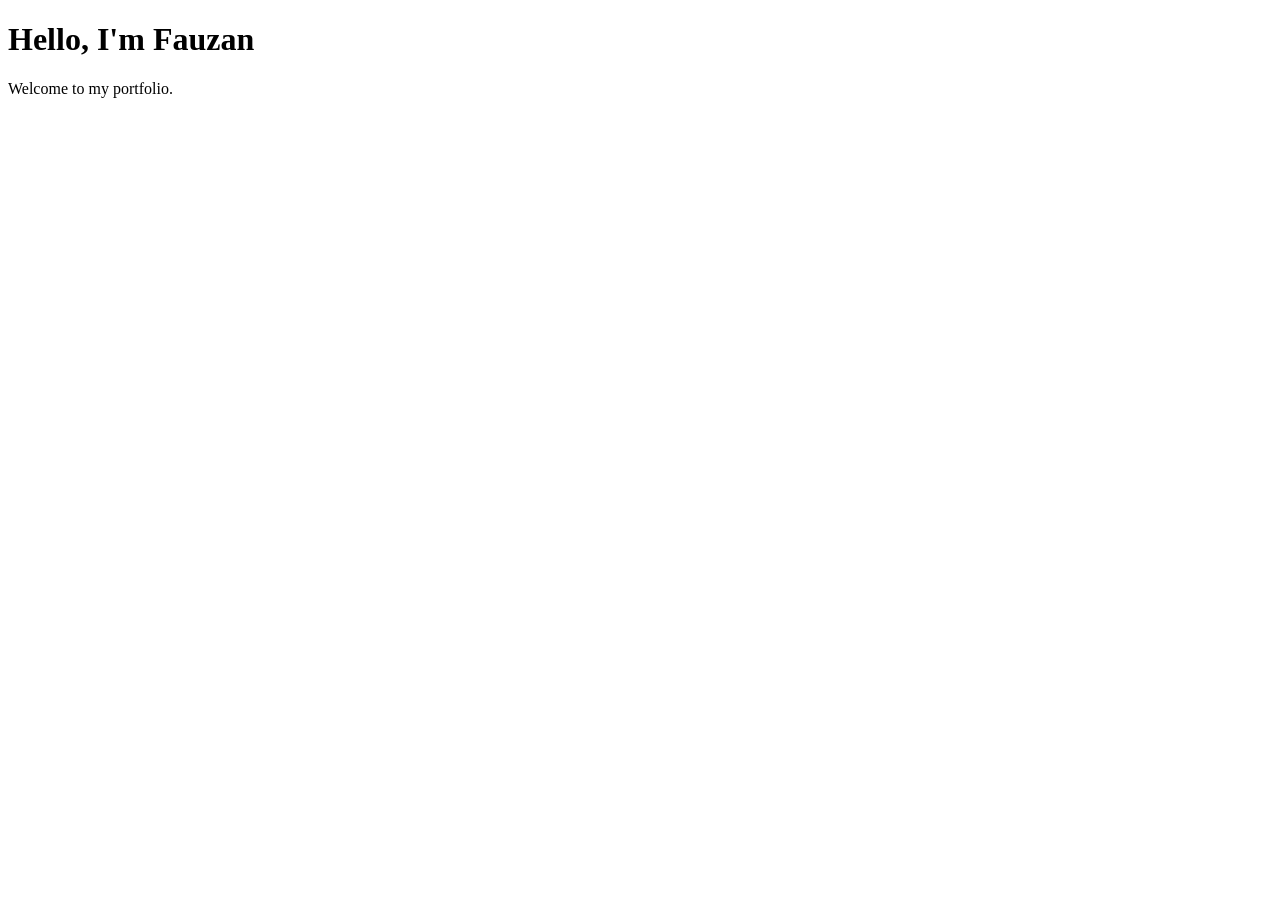
==== index.html @ e9818088 "testing dev" ====
<!DOCTYPE html>
<html lang="en">
<head>
    <meta charset="UTF-8">
    <meta name="viewport" content="width=device-width, initial-scale=1.0">
    <title>Fauzan Ariyatmoko</title>
</head>

<body>

    <h1>Hello, I'm Fauzan</h1>

    <p>Welcome to my portfolio.</p>

</body>
</html>
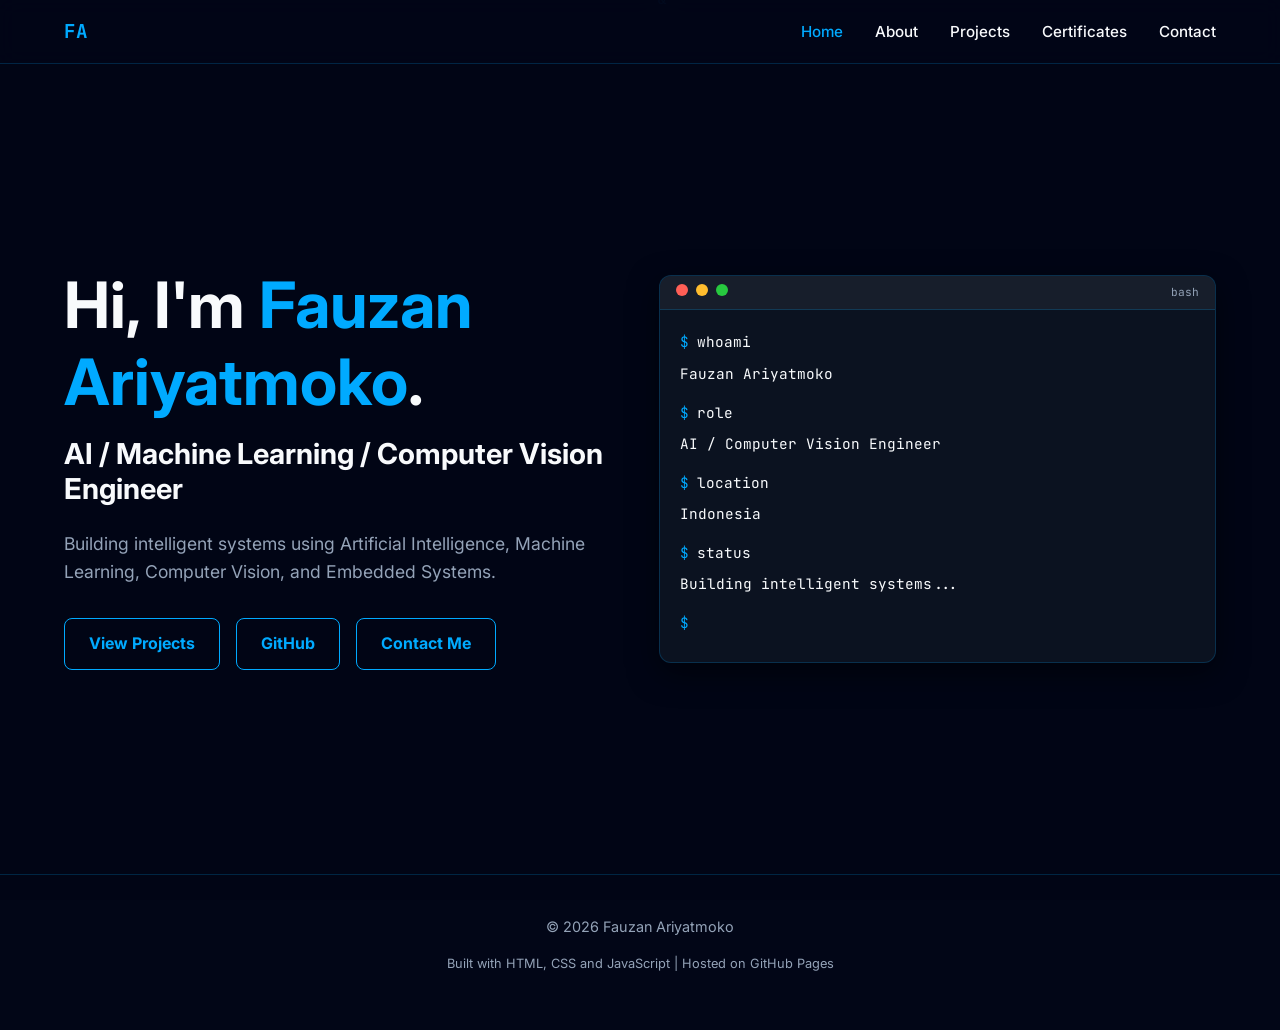
==== commit 0e5c4c89: "main : dev update portfolio" ====
--- a/index.html
+++ b/index.html
@@ -3,14 +3,229 @@
 <head>
     <meta charset="UTF-8">
     <meta name="viewport" content="width=device-width, initial-scale=1.0">
-    <title>Fauzan Ariyatmoko</title>
+    <meta name="description" content="Fauzan Ariyatmoko | AI / Machine Learning / Computer Vision Engineer Portfolio">
+    <title>Fauzan Ariyatmoko | AI & Computer Vision Engineer</title>
+    
+    <!-- Fonts -->
+    <link rel="preconnect" href="https://fonts.googleapis.com">
+    <link rel="preconnect" href="https://fonts.gstatic.com" crossorigin>
+    <link href="https://fonts.googleapis.com/css2?family=Inter:wght@400;700&family=JetBrains+Mono:wght@400;700&display=swap" rel="stylesheet">
+    
+    <!-- CSS -->
+    <link rel="stylesheet" href="./css/style.css">
+    <style>
+        /* Phase 1 Specific Styles */
+        #matrix-canvas {
+            position: fixed;
+            top: 0;
+            left: 0;
+            width: 100%;
+            height: 100%;
+            z-index: -1;
+            pointer-events: none;
+        }
+
+        .navbar {
+            position: sticky;
+            top: 0;
+            z-index: 100;
+            background: rgba(2, 6, 23, 0.8);
+            backdrop-filter: blur(10px);
+            border-bottom: 1px solid var(--border-subtle);
+            padding: 1rem 0;
+        }
+
+        .nav-container {
+            display: flex;
+            justify-content: space-between;
+            align-items: center;
+        }
+
+        .nav-links {
+            display: flex;
+            gap: 2rem;
+            list-style: none;
+        }
+
+        .nav-link {
+            color: var(--text-primary);
+            font-weight: 500;
+            font-size: 0.95rem;
+        }
+
+        .nav-link:hover, .nav-link.active {
+            color: var(--accent-primary);
+        }
+
+        .hero {
+            min-height: 90vh;
+            display: flex;
+            align-items: center;
+            justify-content: space-between;
+            gap: 40px;
+        }
+
+        .hero-content {
+            flex: 1;
+        }
+
+        .hero-terminal {
+            flex: 1;
+            background: var(--card-bg);
+            border: 1px solid var(--border-subtle);
+            border-radius: var(--card-radius);
+            font-family: var(--font-mono);
+            overflow: hidden;
+            box-shadow: 0 10px 30px rgba(0, 0, 0, 0.5);
+        }
+
+        .terminal-header {
+            background: rgba(255, 255, 255, 0.05);
+            padding: 8px 16px;
+            display: flex;
+            gap: 8px;
+            border-bottom: 1px solid var(--border-subtle);
+        }
+
+        .terminal-dot {
+            width: 12px;
+            height: 12px;
+            border-radius: 50%;
+        }
+
+        .dot-red { background: #ff5f56; }
+        .dot-yellow { background: #ffbd2e; }
+        .dot-green { background: #27c93f; }
+
+        .terminal-body {
+            padding: 20px;
+            font-size: 0.9rem;
+        }
+
+        .terminal-line { margin-bottom: 8px; }
+        .terminal-prompt { color: var(--accent-primary); margin-right: 8px; }
+
+        .btn {
+            display: inline-block;
+            padding: 12px 24px;
+            border-radius: var(--radius);
+            font-weight: 700;
+            text-align: center;
+            cursor: pointer;
+            border: 1px solid transparent;
+            transition: all 0.3s ease;
+        }
+
+        .btn-primary {
+            background: transparent;
+            border-color: var(--accent-primary);
+            color: var(--accent-primary);
+        }
+
+        .btn-primary:hover {
+            background: var(--accent-primary);
+            color: var(--bg-primary);
+            box-shadow: 0 0 15px var(--accent-primary);
+        }
+
+        .hero-buttons {
+            display: flex;
+            gap: 16px;
+            margin-top: 32px;
+        }
+
+        @media (max-width: 992px) {
+            .hero {
+                flex-direction: column;
+                text-align: center;
+                padding-top: 40px;
+            }
+            .hero-buttons {
+                justify-content: center;
+            }
+            .hero-terminal {
+                width: 100%;
+                text-align: left;
+            }
+        }
+
+        .footer {
+            padding: 40px 0;
+            border-top: 1px solid var(--border-subtle);
+            text-align: center;
+            font-size: 0.9rem;
+            color: var(--text-secondary);
+        }
+    </style>
 </head>
-
 <body>
-
-    <h1>Hello, I'm Fauzan</h1>
-
-    <p>Welcome to my portfolio.</p>
-
+    <canvas id="matrix-canvas"></canvas>
+
+    <nav class="navbar">
+        <div class="container nav-container">
+            <a href="index.html" class="font-mono text-accent" style="font-weight: 700; font-size: 1.2rem;">FA</a>
+            <ul class="nav-links">
+                <li><a href="index.html" class="nav-link active">Home</a></li>
+                <li><a href="about.html" class="nav-link">About</a></li>
+                <li><a href="projects.html" class="nav-link">Projects</a></li>
+                <li><a href="certificates.html" class="nav-link">Certificates</a></li>
+                <li><a href="contact.html" class="nav-link">Contact</a></li>
+            </ul>
+        </div>
+    </nav>
+
+    <main>
+        <section class="hero container">
+            <div class="hero-content">
+                <h1 style="font-size: clamp(2.5rem, 5vw, 4rem);">Hi, I'm <span class="text-accent">Fauzan Ariyatmoko</span>.</h1>
+                <h2 style="font-size: clamp(1.2rem, 3vw, 1.8rem); margin-bottom: 24px;">AI / Machine Learning / Computer Vision Engineer</h2>
+                <p style="font-size: 1.1rem; max-width: 600px;">
+                    Building intelligent systems using Artificial Intelligence, Machine Learning, Computer Vision, and Embedded Systems.
+                </p>
+                <div class="hero-buttons">
+                    <a href="projects.html" class="btn btn-primary">View Projects</a>
+                    <a href="https://github.com" target="_blank" rel="noopener noreferrer" class="btn btn-primary">GitHub</a>
+                    <a href="contact.html" class="btn btn-primary">Contact Me</a>
+                </div>
+            </div>
+            
+            <div class="hero-terminal">
+                <div class="terminal-header">
+                    <div class="terminal-dot dot-red"></div>
+                    <div class="terminal-dot dot-yellow"></div>
+                    <div class="terminal-dot dot-green"></div>
+                    <span style="margin-left: auto; font-size: 0.7rem; color: var(--text-secondary);">bash</span>
+                </div>
+                <div class="terminal-body font-mono">
+                    <div class="terminal-line"><span class="terminal-prompt">$</span>whoami</div>
+                    <div class="terminal-line">Fauzan Ariyatmoko</div>
+                    <div class="terminal-line" style="margin-top: 16px;"><span class="terminal-prompt">$</span>role</div>
+                    <div class="terminal-line">AI / Computer Vision Engineer</div>
+                    <div class="terminal-line" style="margin-top: 16px;"><span class="terminal-prompt">$</span>location</div>
+                    <div class="terminal-line">Indonesia</div>
+                    <div class="terminal-line" style="margin-top: 16px;"><span class="terminal-prompt">$</span>status</div>
+                    <div class="terminal-line">Building intelligent systems...</div>
+                    <div class="terminal-line" style="margin-top: 16px;"><span class="terminal-prompt">$</span><span class="cursor">_</span></div>
+                </div>
+            </div>
+        </section>
+    </main>
+
+    <footer class="footer">
+        <div class="container">
+            <p>&copy; 2026 Fauzan Ariyatmoko</p>
+            <p style="font-size: 0.8rem; margin-top: 8px;">Built with HTML, CSS and JavaScript | Hosted on GitHub Pages</p>
+        </div>
+    </footer>
+
+    <!-- Scripts -->
+    <script src="./js/matrix.js"></script>
+    <script>
+        // Inline cursor animation for Terminal
+        setInterval(() => {
+            const cursor = document.querySelector('.cursor');
+            if (cursor) cursor.style.visibility = cursor.style.visibility === 'hidden' ? 'visible' : 'hidden';
+        }, 500);
+    </script>
 </body>
 </html>
--- a/css/style.css
+++ b/css/style.css
@@ -0,0 +1,104 @@
+/* Base Styles & Design Tokens */
+
+:root {
+    /* Colors */
+    --bg-primary: #020617;
+    --bg-secondary: #050b14;
+    --card-bg: #0b1220;
+    --accent-primary: #00aaff;
+    --accent-bright: #00d9ff;
+    --text-primary: #f8fafc;
+    --text-secondary: #94a3b8;
+    --border-subtle: rgba(0, 170, 255, 0.20);
+    
+    /* Typography */
+    --font-main: 'Inter', system-ui, -apple-system, sans-serif;
+    --font-mono: 'JetBrains Mono', 'Fira Code', monospace;
+    
+    /* Spacing & Layout */
+    --container-max-width: 1200px;
+    --gutter: 24px;
+    --gutter-mobile: 16px;
+    --radius: 8px;
+    --card-radius: 12px;
+}
+
+* {
+    margin: 0;
+    padding: 0;
+    box-sizing: border-box;
+}
+
+html {
+    scroll-behavior: smooth;
+}
+
+body {
+    background-color: var(--bg-primary);
+    color: var(--text-primary);
+    font-family: var(--font-main);
+    line-height: 1.6;
+    overflow-x: hidden;
+}
+
+/* Scrollbar */
+::-webkit-scrollbar {
+    width: 8px;
+}
+
+::-webkit-scrollbar-track {
+    background: var(--bg-primary);
+}
+
+::-webkit-scrollbar-thumb {
+    background: var(--border-subtle);
+    border-radius: 4px;
+}
+
+::-webkit-scrollbar-thumb:hover {
+    background: var(--accent-primary);
+}
+
+/* Typography Helpers */
+h1, h2, h3, h4, h5, h6 {
+    line-height: 1.2;
+    margin-bottom: 1rem;
+    font-weight: 700;
+}
+
+p {
+    margin-bottom: 1rem;
+    color: var(--text-secondary);
+}
+
+a {
+    color: var(--accent-primary);
+    text-decoration: none;
+    transition: color 0.3s ease;
+}
+
+a:hover {
+    color: var(--accent-bright);
+}
+
+/* Layout Components */
+.container {
+    max-width: var(--container-max-width);
+    margin: 0 auto;
+    padding: 0 var(--gutter);
+}
+
+@media (max-width: 768px) {
+    .container {
+        padding: 0 var(--gutter-mobile);
+    }
+}
+
+section {
+    padding: 80px 0;
+}
+
+/* Utility Classes */
+.text-accent { color: var(--accent-primary); }
+.font-mono { font-family: var(--font-mono); }
+.hidden { display: none !important; }
